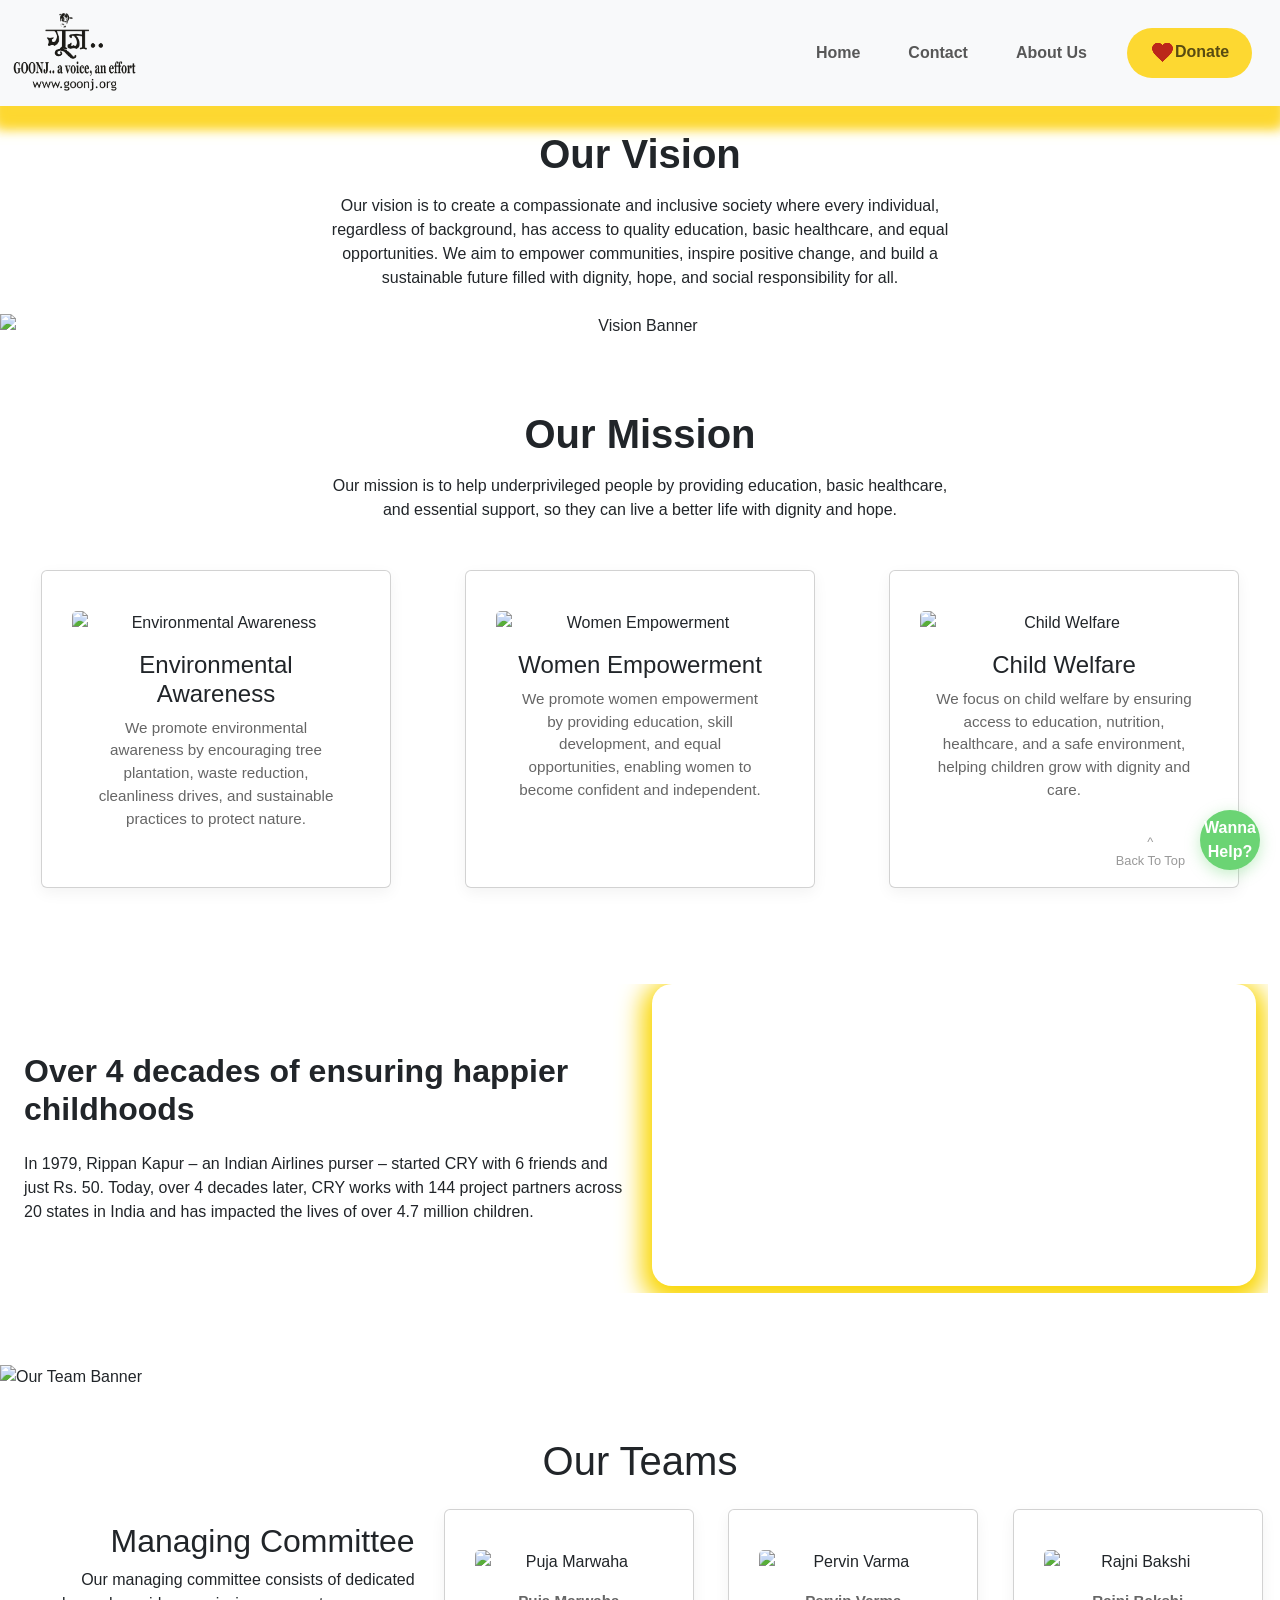
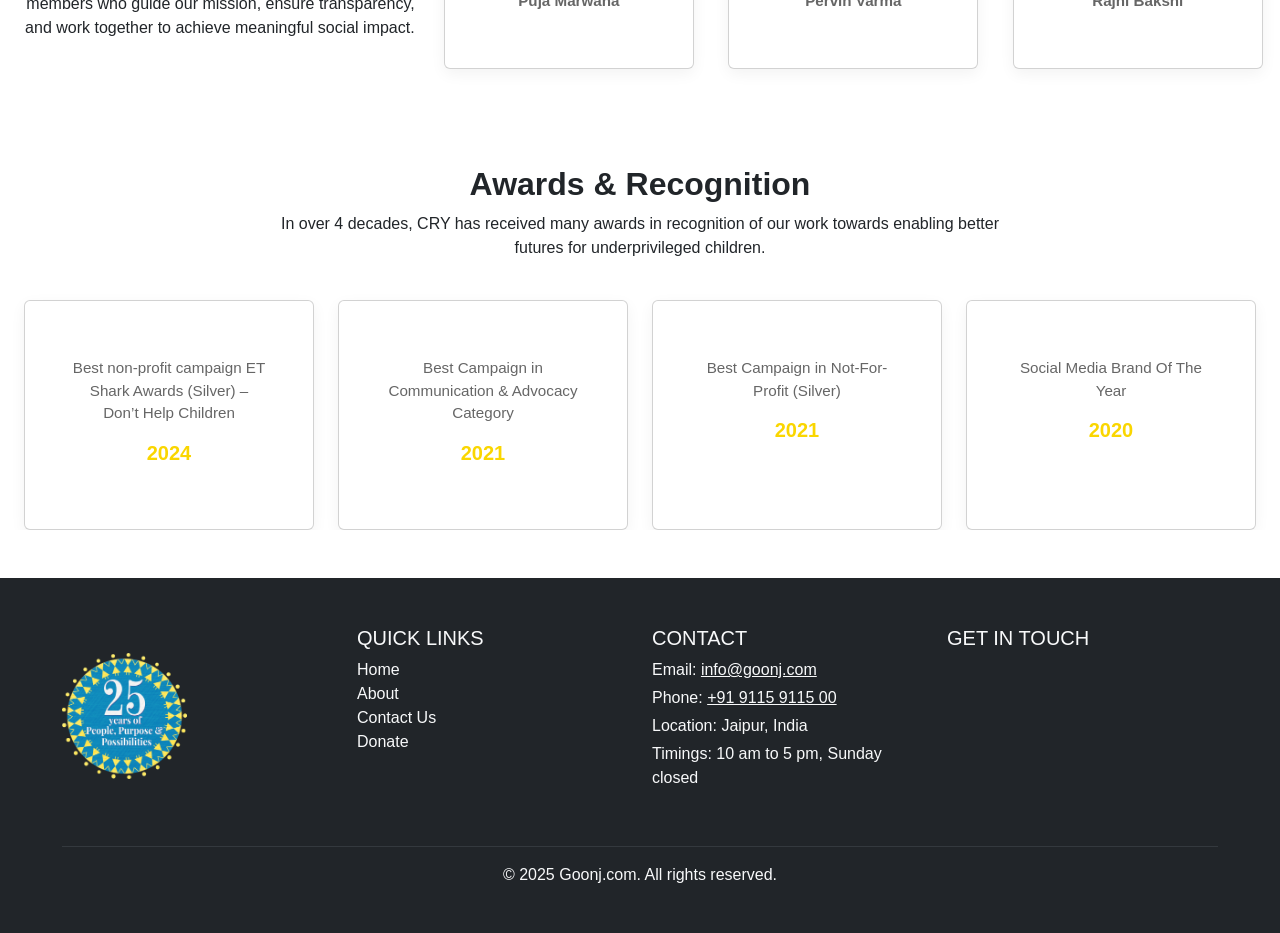
==== about.html @ 70cd9b99 "Last" ====
<!doctype html>
<html lang="en">

<head>
     <meta charset="utf-8">
     <meta name="viewport" content="width=device-width, initial-scale=1">
     <title>Goonj</title>
     <link href="https://cdn.jsdelivr.net/npm/bootstrap@5.3.8/dist/css/bootstrap.min.css" rel="stylesheet"
          integrity="sha384-sRIl4kxILFvY47J16cr9ZwB07vP4J8+LH7qKQnuqkuIAvNWLzeN8tE5YBujZqJLB" crossorigin="anonymous">
     <link rel="stylesheet" href="css/style.css">
     <link rel="stylesheet" href="https://cdn.jsdelivr.net/npm/bootstrap@5.3.8/dist/css/bootstrap.min.css">
</head>

<body>
     <header>
          <nav class="navbar navbar-expand-lg navbar-light bg-light" style="box-shadow: -1px 18px 12px 3px #FDD831;">
               <div class="container-xxl">

                    <a class="navbar-brand" href="index.html">
                         <img src="Images/Logo.png" alt="Logo" class="img-fluid" style="max-height: 80px;">
                    </a>

                    <button class="navbar-toggler" type="button" data-bs-toggle="collapse" data-bs-target="#navbarNav"
                         aria-controls="navbarNav" aria-expanded="false" aria-label="Toggle navigation">
                         <span class="navbar-toggler-icon"></span>
                    </button>

                    <div class="collapse navbar-collapse" id="navbarNav">
                         <ul
                              class="navbar-nav ms-auto d-flex align-items-start align-items-lg-center justify-content-center">
                              <li class="nav-item m-3 fs-6 fw-semibold">
                                   <a class="nav-link" href="index.html">Home</a>
                              </li>
                              <li class="nav-item m-3 fs-6 fw-semibold">
                                   <a class="nav-link" href="contact.html">Contact</a>
                              </li>
                              <li class="nav-item m-3 fs-6 fw-semibold">
                                   <a class="nav-link" href="about.html">About Us</a>
                              </li>
                              <li
                                   class="nav-item Donate fs-6 fw-semibold rounded-5 d-flex align-items-center justify-content-center my-3 m-lg-3">
                                   <a class="nav-link d-flex" href="donate.html">
                                        <img src="Images/RedHeart.png" alt="">
                                        Donate</a>
                              </li>
                         </ul>
                    </div>
               </div>
          </nav>
     </header>

     <div class="container-fluid my-bg px-0">
          <div class="vision-section text-center py-4">

               <div class="container">
                    <h1 class="fw-bold mb-3">Our Vision</h1>

                    <p class="mx-auto mb-4
                col-12
                col-sm-10
                col-md-8
                col-lg-7">
                         Our vision is to create a compassionate and inclusive society where every individual,
                         regardless of background,
                         has access to quality education, basic healthcare, and equal opportunities. We aim to empower
                         communities,
                         inspire positive change, and build a sustainable future filled with dignity, hope, and social
                         responsibility for
                         all.
                    </p>
               </div>

               <div class="container-fluid px-0">
                    <img src="images/about-hero-banner.webp" alt="Vision Banner" class="img-fluid w-100">
               </div>

          </div>
     </div>


     <div class="container-fluid px-0">
          <div class="mission-section text-center mt-5 container-xxl mx-auto px-3">

               <h1 class="fw-bold mb-3">Our Mission</h1>

               <p class="mx-auto mb-5
              col-12
              col-sm-10
              col-md-8
              col-lg-6">
                    Our mission is to help underprivileged people by providing education, basic healthcare, and
                    essential support,
                    so they can live a better life with dignity and hope.
               </p>

               <div class="row g-4 justify-content-center">

                    <!-- Card 1 -->
                    <div class="col-12 col-sm-6 col-lg-4 d-flex justify-content-center">
                         <div class="card h-100 w-100" style="max-width: 350px;">
                              <img src="./images/1.jpg" class="card-img-top img-fluid" alt="Environmental Awareness">
                              <div class="card-body">
                                   <h4 class="card-title">Environmental Awareness</h4>
                                   <p class="card-text">
                                        We promote environmental awareness by encouraging tree plantation, waste
                                        reduction,
                                        cleanliness drives, and sustainable practices to protect nature.
                                   </p>
                              </div>
                         </div>
                    </div>

                    <!-- Card 2 -->
                    <div class="col-12 col-sm-6 col-lg-4 d-flex justify-content-center">
                         <div class="card h-100 w-100" style="max-width: 350px;">
                              <img src="./images/2.jpg" class="card-img-top img-fluid" alt="Women Empowerment">
                              <div class="card-body">
                                   <h4 class="card-title">Women Empowerment</h4>
                                   <p class="card-text">
                                        We promote women empowerment by providing education, skill development, and
                                        equal
                                        opportunities, enabling women to become confident and independent.
                                   </p>
                              </div>
                         </div>
                    </div>

                    <!-- Card 3 -->
                    <div class="col-12 col-sm-6 col-lg-4 d-flex justify-content-center">
                         <div class="card h-100 w-100" style="max-width: 350px;">
                              <img src="./images/3.jpg" class="card-img-top img-fluid" alt="Child Welfare">
                              <div class="card-body">
                                   <h4 class="card-title">Child Welfare</h4>
                                   <p class="card-text">
                                        We focus on child welfare by ensuring access to education, nutrition,
                                        healthcare, and
                                        a safe environment, helping children grow with dignity and care.
                                   </p>
                              </div>
                         </div>
                    </div>

               </div>

               <img src="./images/crayon-strip-bottom.webp" class="img-fluid w-100 mt-5" alt="">

          </div>
     </div>

     <div class="container-fluid py-5">
          <div class="container-xxl">

               <div class="row align-items-center g-4">

                    <!-- Text Content -->
                    <div class="col-12 col-lg-6 d-flex flex-column gap-3
                  text-center text-lg-start">

                         <h2 class="fw-bold">
                              Over 4 decades of ensuring happier childhoods
                         </h2>

                         <p class="mb-0">
                              In 1979, Rippan Kapur – an Indian Airlines purser – started CRY with 6
                              friends and just Rs. 50. Today, over 4 decades later, CRY works with
                              144 project partners across 20 states in India and has impacted the
                              lives of over 4.7 million children.
                         </p>

                    </div>

                    <!-- Video -->
                    <div class="col-12 col-lg-6">
                         <video width="100%" style="box-shadow: 0px 7px 25px 10px #FAD600 ; border-radius: 20px;"
                              src="./images/Video Concept for NGO - DigiStreet Media Pvt. Ltd. (1080p, h264) (online-video-cutter.com).mp4 "
                              autoplay muted loop></video>
                    </div>

               </div>

          </div>
     </div>


     <div class="container-fluid px-0">
          <div class="container-xxl px-0">
               <div class="row g-0">
                    <div class="col-12 mt-4">
                         <img src="images/about-team-banner.webp" alt="Our Team Banner" class="img-fluid w-100 d-block">
                    </div>
               </div>
          </div>
     </div>

     <div class="container-fluid px-0">
          <div class="container-xxl teams py-5">

               <h1 class="text-center mb-4">Our Teams</h1>

               <div class="row align-items-center g-4">

                    <!-- Left Content -->
                    <div class="col-12 col-lg-4 text-center text-lg-end">
                         <h2>Managing Committee</h2>
                         <p>
                              Our managing committee consists of dedicated members who guide our
                              mission, ensure transparency, and work together to achieve meaningful
                              social impact.
                         </p>
                    </div>

                    <!-- Team Cards -->
                    <div class="col-12 col-lg-8">
                         <div class="row g-4 justify-content-center">

                              <!-- Card 1 -->
                              <div class="col-12 col-sm-6 col-md-4 d-flex justify-content-center">
                                   <div class="card h-100 w-100" style="max-width: 250px;">
                                        <img src="https://www.cry.org/wp-content/themes/cry/images/team/rashmi.jpg"
                                             class="card-img-top img-fluid" alt="Puja Marwaha">
                                        <div class="card-body">
                                             <p class="card-text text-center fw-semibold mb-0">
                                                  Puja Marwaha
                                             </p>
                                        </div>
                                   </div>
                              </div>

                              <!-- Card 2 -->
                              <div class="col-12 col-sm-6 col-md-4 d-flex justify-content-center">
                                   <div class="card h-100 w-100" style="max-width: 250px;">
                                        <img src="https://www.cry.org/wp-content/themes/cry/images/team/puja.jpg"
                                             class="card-img-top img-fluid" alt="Pervin Varma">
                                        <div class="card-body">
                                             <p class="card-text text-center fw-semibold mb-0">
                                                  Pervin Varma
                                             </p>
                                        </div>
                                   </div>
                              </div>

                              <!-- Card 3 -->
                              <div class="col-12 col-sm-6 col-md-4 d-flex justify-content-center">
                                   <div class="card h-100 w-100" style="max-width: 250px;">
                                        <img src="https://www.cry.org/wp-content/themes/cry/images/team/yamini.jpg"
                                             class="card-img-top img-fluid" alt="Rajni Bakshi">
                                        <div class="card-body">
                                             <p class="card-text text-center fw-semibold mb-0">
                                                  Rajni Bakshi
                                             </p>
                                        </div>
                                   </div>
                              </div>

                         </div>
                    </div>

               </div>
          </div>
     </div>

     <div class="container-fluid py-5">
          <div class="container-xxl">

               <div class="row mb-4">
                    <div class="col-12 text-center">
                         <h2 class="fw-bold">Awards & Recognition</h2>
                         <p class="mx-auto
                  col-12
                  col-sm-10
                  col-md-8
                  col-lg-7">
                              In over 4 decades, CRY has received many awards in recognition of our work
                              towards enabling better futures for underprivileged children.
                         </p>
                    </div>
               </div>

               <!-- Cards -->
               <div class="row g-4 justify-content-center">

                    <!-- Card 1 -->
                    <div class="col-12 col-sm-6 col-md-4 col-lg-3 d-flex justify-content-center">
                         <div class="card h-100 w-100" style="max-width: 300px;">
                              <img src="https://www.cry.org/wp-content/uploads/shark-awards-cry-brand-2024.png"
                                   class="card-img-top img-fluid" alt="">
                              <div class="card-body text-center">
                                   <p class="card-text">
                                        Best non-profit campaign ET Shark Awards (Silver) – Don’t Help Children
                                   </p>
                                   <h5 class="fw-bold" style="color:#FAD600;">2024</h5>
                              </div>
                         </div>
                    </div>

                    <!-- Card 2 -->
                    <div class="col-12 col-sm-6 col-md-4 col-lg-3 d-flex justify-content-center">
                         <div class="card h-100 w-100" style="max-width: 300px;">
                              <img src="https://www.cry.org/wp-content/uploads/best-campaign-in-communication-advocacy-category-2021.png"
                                   class="card-img-top img-fluid" alt="">
                              <div class="card-body text-center">
                                   <p class="card-text">
                                        Best Campaign in Communication & Advocacy Category
                                   </p>
                                   <h5 class="fw-bold" style="color:#FAD600;">2021</h5>
                              </div>
                         </div>
                    </div>

                    <!-- Card 3 -->
                    <div class="col-12 col-sm-6 col-md-4 col-lg-3 d-flex justify-content-center">
                         <div class="card h-100 w-100" style="max-width: 300px;">
                              <img src="https://www.cry.org/wp-content/uploads/best-campaign-in-not-for-profit-silver-kaliedo-2021.png"
                                   class="card-img-top img-fluid" alt="">
                              <div class="card-body text-center">
                                   <p class="card-text">
                                        Best Campaign in Not-For-Profit (Silver)
                                   </p>
                                   <h5 class="fw-bold" style="color:#FAD600;">2021</h5>
                              </div>
                         </div>
                    </div>

                    <!-- Card 4 -->
                    <div class="col-12 col-sm-6 col-md-4 col-lg-3 d-flex justify-content-center">
                         <div class="card h-100 w-100" style="max-width: 300px;">
                              <img src="https://www.cry.org/wp-content/uploads/acef-logo.jpg"
                                   class="card-img-top img-fluid" alt="">
                              <div class="card-body text-center">
                                   <p class="card-text">
                                        Social Media Brand Of The Year
                                   </p>
                                   <h5 class="fw-bold" style="color:#FAD600;">2020</h5>
                              </div>
                         </div>
                    </div>

               </div>
          </div>
     </div>
     <footer class="footer bg-dark text-light pt-5">
          <div class="container-xxl">
               <div class="row text-center text-lg-start">

                    <div
                         class="col-12 col-lg-3 mb-4 d-flex justify-content-center justify-content-lg-start align-items-center">
                         <img src="Images/footer-logo.png" width="125" height="125">
                         <!-- <h5 class="">Goonj..a voice, an effort</h5> -->
                    </div>

                    <div class="col-12 col-lg-3 mb-4">
                         <h5 class="text-uppercase">Quick Links</h5>
                         <ul class="list-unstyled">
                              <li><a href="index.html" class="footer-link text-light text-decoration-none">Home</a></li>
                              <li><a href="about.html" class="footer-link text-light text-decoration-none">About</a>
                              </li>
                              <li><a href="contact.html" class="footer-link text-light text-decoration-none">Contact
                                        Us</a></li>
                              <li><a href="donate.html" class="footer-link text-light text-decoration-none">Donate</a>
                              </li>
                         </ul>
                    </div>

                    <div class="col-12 col-lg-3 mb-4">
                         <h5 class="text-uppercase">Contact</h5>
                         <address class="mb-0">
                              <p class="mb-1">Email: <a href="mailto:info@goonj.com"
                                        class="text-light">info@goonj.com</a></p>
                              <p class="mb-1">Phone: <a href="tel:+919115911500" class="text-light">+91 9115 9115 00</a>
                              </p>
                              <p class="mb-1">Location: Jaipur, India</p>
                              <p>Timings: 10 am to 5 pm, Sunday closed</p>
                         </address>
                    </div>

                    <div class="col-12 col-lg-3 mb-4">
                         <h5 class="text-uppercase mb-3">Get In Touch</h5>
                         <div class="d-flex align-items-center justify-content-center justify-content-lg-start gap-4">
                              <i class="fa-brands fa-facebook fa-2x"></i>
                              <i class="fa-brands fa-instagram fa-2x"></i>
                              <i class="fa-brands fa-x-twitter fa-2x"></i>
                              <i class="fa-brands fa-linkedin fa-2x"></i>
                         </div>
                    </div>
               </div>

               <hr class="border-secondary">

               <div class="text-center pb-3">
                    <p class="mb-0">&copy; 2025 Goonj.com. All rights reserved.</p>
               </div>
          </div>
     </footer>
     <div class="floating-controls">
          <button class="btn-top">^ <br> <span>Back To Top</span></button>
          <a href="donate.html">
               <button class="btn-help">Wanna Help?</button>
          </a>
     </div>


     <script src="https://cdn.jsdelivr.net/npm/bootstrap@5.3.8/dist/js/bootstrap.bundle.min.js"
          integrity="sha384-FKyoEForCGlyvwx9Hj09JcYn3nv7wiPVlz7YYwJrWVcXK/BmnVDxM+D2scQbITxI"
          crossorigin="anonymous"></script>
     <script src="js/script.js"></script>

</body>

</html>
---- css/style.css ----
/* 
   RESET & DEFAULTS
 */
* {
     margin: 0;
     padding: 0;
     box-sizing: border-box;
     scroll-behavior: smooth;
}

@import url('https://fonts.googleapis.com/css2?family=Gloria+Hallelujah&family=Inter:ital,opsz,wght@0,14..32,100..900;1,14..32,100..900&display=swap');

* {
     padding: 0;
     margin: 0;
     box-sizing: border-box;
     font-family: "Inter", sans-serif;
}
.scroller{
     cursor: pointer;
}

header {
     background-color: #F5F6F9;
     box-shadow: -1px 18px 12px 3px #FDD831;
     width: 100%;
}

.Donate {
     width: 125px;
     height: 50px;
     background-color: #FDD831;
}
img {
    max-width: 100%;
    height: auto;
    display: block;
}

/* FIX HORIZONTAL SCROLL ISSUE */
html, body {
    width: 100%;
    max-width: 100%;
    overflow-x: hidden;
}


.contact-section {
     padding: 60px 0;
}

.contact-info i {
     font-size: 20px;
     color: #198754;
}

.contact-card {
     background: #F5F5F5;
     padding: 25px;
     border-radius: 25px;
     transition: 500ms ease-in-out;
}

.contact-card:hover {
     box-shadow: 0px 0px 10px 1px #FAD600;

}

.DonateCall {
     font-family: "Gloria Hallelujah", cursive;
     font-weight: 600;
     color: #fdd831;
}

/* body {
    font-family: 'Nunito', sans-serif;
    color: #333;
    line-height: 1.6;
    background-color: #fffbf0;
    overflow-x: hidden;
} */

h1,
h2,
h3 {
     color: #1a1a1a;
     font-weight: 800;
}

/* 
   HERO SECTION (CLEAN VIDEO)
 */
.hero {
     display: flex;
     justify-content: space-between;
     align-items: center;
     min-height: 100vh;
     padding: 40px 8%;
     position: relative;
     gap: 50px;
}

.hero-content {
     flex: 1;
     max-width: 600px;
     z-index: 2;
}

.hero-content h1 {
     font-size: 3.8rem;
     line-height: 1.1;
     margin-bottom: 40px;
}

/* Handwritten font */
.handwritten-highlight {
     font-family: 'Caveat', cursive;
     color: #FFD700;
     font-size: 4.5rem;
     font-weight: 700;
     position: relative;
     display: inline-block;
}

.handwritten-highlight::after {
     content: '✨';
     font-size: 2rem;
     position: absolute;
     top: -20px;
     right: -30px;
     opacity: 0.8;
}

/* Hero Button */
.btn-heart {
     background-color: #FFD700;
     color: #1a1a1a;
     padding: 16px 45px;
     border-radius: 50px;
     font-size: 1.2rem;
     font-weight: 800;
     border: none;
     cursor: pointer;
     box-shadow: 0 10px 25px rgba(255, 215, 0, 0.4);
     transition: all 0.3s ease;
     display: inline-flex;
     align-items: center;
     gap: 10px;
}

.btn-heart:hover {
     transform: translateY(-5px) scale(1.02);
     box-shadow: 0 15px 35px rgba(255, 215, 0, 0.5);
     background-color: #ffdf2b;
}

/* Updated Visual Section (No Blob) */
.hero-visual {
     flex: 1.2;
     position: relative;
     display: flex;
     justify-content: center;
     align-items: center;
     height: auto;
     /* Let it fit the video height */
}

.hero-video {
     width: 100%;
     height: auto;
     max-height: 500px;
     object-fit: cover;
     border-radius: 20px;
     /* Clean rounded corners */
     box-shadow: 0 20px 40px rgba(0, 0, 0, 0.1);
     /* Soft shadow for depth */
}

/* Scroll Indicator */
.scroll-indicator {
     position: absolute;
     bottom: 30px;
     left: 50%;
     transform: translateX(-50%);
     text-align: center;
}

.scroll-dot {
     width: 12px;
     height: 12px;
     background: #FFD700;
     border-radius: 50%;
     margin: 0 auto 10px;
     animation: bounce 2s infinite;
}

@keyframes bounce {

     0%,
     100% {
          transform: translateY(0);
     }

     50% {
          transform: translateY(10px);
     }
}

/* 
   ABOUT SECTION
 */
.about {
     padding: 80px 50px;
     background-color: #fff;
     text-align: center;
}

.about-content h2 {
     font-size: 2.5rem;
     margin-bottom: 20px;
}

.about-content>p {
     max-width: 700px;
     margin: 0 auto 50px;
     font-size: 1.1rem;
     color: #666;
}

.stats {
     display: flex;
     justify-content: space-around;
     gap: 40px;
     flex-wrap: wrap;
     margin-top: 50px;
}

.stat-item h3 {
     font-size: 2.5rem;
     color: #FFD700;
     margin-bottom: 10px;
}

.stat-item p {
     color: #555;
     font-weight: 700;
}

/* 
   WHAT WE DO
 */
.what-we-do {
     padding: 80px 50px;
     background: #fffbf0;
}

.what-we-do h2 {
     text-align: center;
     font-size: 2.5rem;
     margin-bottom: 60px;
}

.cards-container {
     display: grid;
     grid-template-columns: repeat(4, 1fr);
     gap: 30px;
     max-width: 1200px;
     margin: 0 auto;
}

.card {
     background: #fff;
     padding: 40px 30px;
     border-radius: 15px;
     text-align: center;
     border: 2px solid transparent;
     transition: all 0.3s ease;
     box-shadow: 0 5px 15px rgba(0, 0, 0, 0.05);
}

.card:hover {
     transform: translateY(-10px);
     border-color: #FFD700;
     box-shadow: 0 10px 30px rgba(255, 215, 0, 0.2);
}

.card-icon {
     font-size: 3rem;
     margin-bottom: 20px;
}

.card h3 {
     font-size: 1.5rem;
     margin-bottom: 15px;
}

.card p {
     font-size: 0.95rem;
     color: #666;
}

/* 
   DONATION SLIDER
*/
.donation-options {
     padding: 80px 50px;
     background-color: #fff;
     overflow: hidden;
}

.donation-container {
     max-width: 1200px;
     margin: 0 auto;
     display: flex;
     align-items: center;
     gap: 50px;
     position: relative;
}

.donation-text {
     flex: 0 0 35%;
     max-width: 400px;
}

.donation-text h2 {
     font-size: 2.5rem;
     line-height: 1.2;
     margin-bottom: 20px;
}

.highlight-hand {
     font-family: 'Caveat', cursive;
     color: #FFD700;
     font-weight: 400;
     font-size: 3rem;
}

.btn-yellow {
     background-color: #FFD700;
     color: #1a1a1a;
     padding: 15px 30px;
     border-radius: 50px;
     font-weight: 700;
     border: none;
     cursor: pointer;
     box-shadow: 0 4px 10px rgba(255, 215, 0, 0.4);
     margin-top: 20px;
     transition: transform 0.2s;
}

.btn-yellow:hover {
     transform: translateY(-2px);
}

/* Slider Mechanism */
.slider-wrapper {
     flex: 1;
     position: relative;
     display: flex;
     align-items: center;
}

.slider-track {
     display: flex;
     gap: 30px;
     overflow-x: auto;
     scroll-behavior: smooth;
     padding: 20px 10px 40px 10px;
     scrollbar-width: none;
}

.slider-track::-webkit-scrollbar {
     display: none;
}

.donation-card {
     min-width: 300px;
     background: #fff;
     border-radius: 12px;
     overflow: hidden;
     box-shadow: 0 5px 20px rgba(0, 0, 0, 0.08);
     border-bottom: 5px solid #FFD700;
     transition: transform 0.3s ease;
}

.donation-card:hover {
     transform: translateY(-5px);
}

.card-img {
     height: 200px;
     width: 100%;
}

.card-img img {
     width: 100%;
     height: 100%;
     object-fit: cover;
}

.card-body {
     padding: 20px;
     text-align: center;
}

.card-body h3 {
     font-size: 1rem;
     margin-bottom: 10px;
     text-transform: uppercase;
     letter-spacing: 0.5px;
}

/* Slider Arrows */
.slider-nav {
     position: absolute;
     left: -25px;
     top: 50%;
     transform: translateY(-50%);
     display: flex;
     flex-direction: column;
     gap: 15px;
     z-index: 10;
}

.nav-arrow {
     width: 50px;
     height: 50px;
     border-radius: 50%;
     border: 1px solid #eee;
     background: #fff;
     cursor: pointer;
     box-shadow: 0 4px 10px rgba(0, 0, 0, 0.1);
     font-size: 1.2rem;
     transition: 0.2s;
}

.nav-arrow:hover {
     background: #FFD700;
}

/* 
   IMPACT SECTION
 */
.impact {
     padding: 100px 50px;
     background: #fff;
     position: relative;
}

.impact-header {
     text-align: center;
     margin-bottom: 80px;
}

.impact-header h2 {
     font-size: 2.2rem;
}

.highlight-script {
     font-family: 'Caveat', cursive;
     color: #FFD700;
     font-size: 3rem;
}


.impact-container {
     display: flex;
     flex-wrap: wrap;
     justify-content: center;
     gap: 40px;
     max-width: 1200px;
     margin: 0 auto;
}

.impact-card {
     background: #fff;
     border-radius: 12px;
     padding: 20px 30px 40px;
     text-align: center;
     box-shadow: 0 10px 40px rgba(0, 0, 0, 0.05);
     border: 1px solid #eee;
     flex: 0 1 calc(33.333% - 40px);
     min-width: 300px;
     position: relative;
     margin-top: 40px;
     transition: transform 0.3s ease;
}

.impact-card:hover {
     transform: translateY(-5px);
}

.card-image-wrapper {
     width: 80px;
     height: 80px;
     margin: -60px auto 20px;
     background: #fff;
     border-radius: 50%;
     display: flex;
     align-items: center;
     justify-content: center;
     position: relative;
     z-index: 2;
     box-shadow: 0 5px 15px rgba(0, 0, 0, 0.1);
}

.card-image-wrapper img {
     width: 50%;
     height: auto;
}

.impact-card h3 {
     font-size: 2.5rem;
     color: #555;
     margin-bottom: 10px;
}

.impact-title {
     font-size: 1.1rem;
     color: #666;
}

.impact-footnote {

     font-size: 0.75rem;
     color: #999;
     font-style: italic;
     border-top: 1px solid #f0f0f0;
     padding-top: 10px;
     margin-top: 15px;
}

/* 
   CTA & FOOTER
 */
.cta {
     padding: 100px 50px;
     background: linear-gradient(135deg, #FFD700, #ffed4e);
     text-align: center;
}

.cta h2 {
     margin-bottom: 20px;
     font-size: 2.5rem;
}

.cta p {
     margin-bottom: 40px;
     font-size: 1.2rem;
}

.btn-large {
     padding: 18px 50px;
     font-size: 1.2rem;
     background: #1a1a1a;
     color: #FFD700;
     border: none;
     border-radius: 50px;
     cursor: pointer;
}

footer {
     background: #1a1a1a;
     color: #fff;
     padding: 60px 50px 30px;
}

.footer-content {
     display: grid;
     grid-template-columns: repeat(3, 1fr);
     gap: 50px;
     margin-bottom: 40px;
}

.footer-section h4 {
     color: #FFD700;
     margin-bottom: 20px;
}

.footer-section ul {
     list-style: none;
}

.footer-section li {
     margin-bottom: 10px;
}

.footer-section a {
     color: #ccc;
     text-decoration: none;
}

.footer-section a:hover {
     color: #FFD700;
}

.social-links {
     display: flex;
     gap: 20px;
}

.footer-bottom {
     border-top: 1px solid #333;
     padding-top: 30px;
     text-align: center;
     color: #999;
}


/* Floating Buttons */
.floating-controls {
     position: fixed;
     bottom: 30px;
     right: 30px;
     display: flex;
     align-items: flex-end;
     gap: 15px;
     z-index: 1000;
}

.btn-help {
     background-color: #6bd474;
     color: white;
     border: none;
     border-radius: 50%;
     width: 60px;
     height: 60px;
     font-weight: bold;
     font-size: 1rem;
     cursor: pointer;
     box-shadow: 0 4px 15px rgba(107, 212, 116, 0.4);
     transition: transform 0.3s;
}

.btn-help:hover {
     transform: scale(1.1);
}

.btn-top {
     background: transparent;
     border: none;
     color: #999;
     cursor: pointer;
     text-align: center;
     font-size: 0.8rem;
}

/* Responsive */
@media (max-width: 1024px) {
     .cards-container {
          grid-template-columns: repeat(2, 1fr);
     }

     .footer-content {
          grid-template-columns: repeat(2, 1fr);
     }
}

@media (max-width: 900px) {
     .hero {
          flex-direction: column;
          text-align: center;
          padding-top: 80px;
     }

     .hero-visual {
          width: 100%;
          margin-top: 30px;
     }

     .impact-card {
          flex: 0 1 calc(50% - 40px);
     }

     .donation-container {
          flex-direction: column;
          align-items: flex-start;
     }

     .donation-text {
          max-width: 100%;
     }

     .slider-nav {
          display: none;
     }
}

@media (max-width: 600px) {
     .cards-container {
          grid-template-columns: 1fr;
     }

     .impact-card {
          flex: 0 1 100%;
     }

     .footer-content {
          grid-template-columns: 1fr;
     }
}
.slider-wrapper {
    overflow: hidden;
    width: 100%;
}

.slider-track {
    display: flex;
    gap: 20px;
    max-width: 100%;
}
.floating-controls {
    right: 20px;
    max-width: 100vw;
}
section {
    overflow-x: hidden;
}
.container,
.container-fluid,
.container-xxl {
    overflow-x: hidden;
}
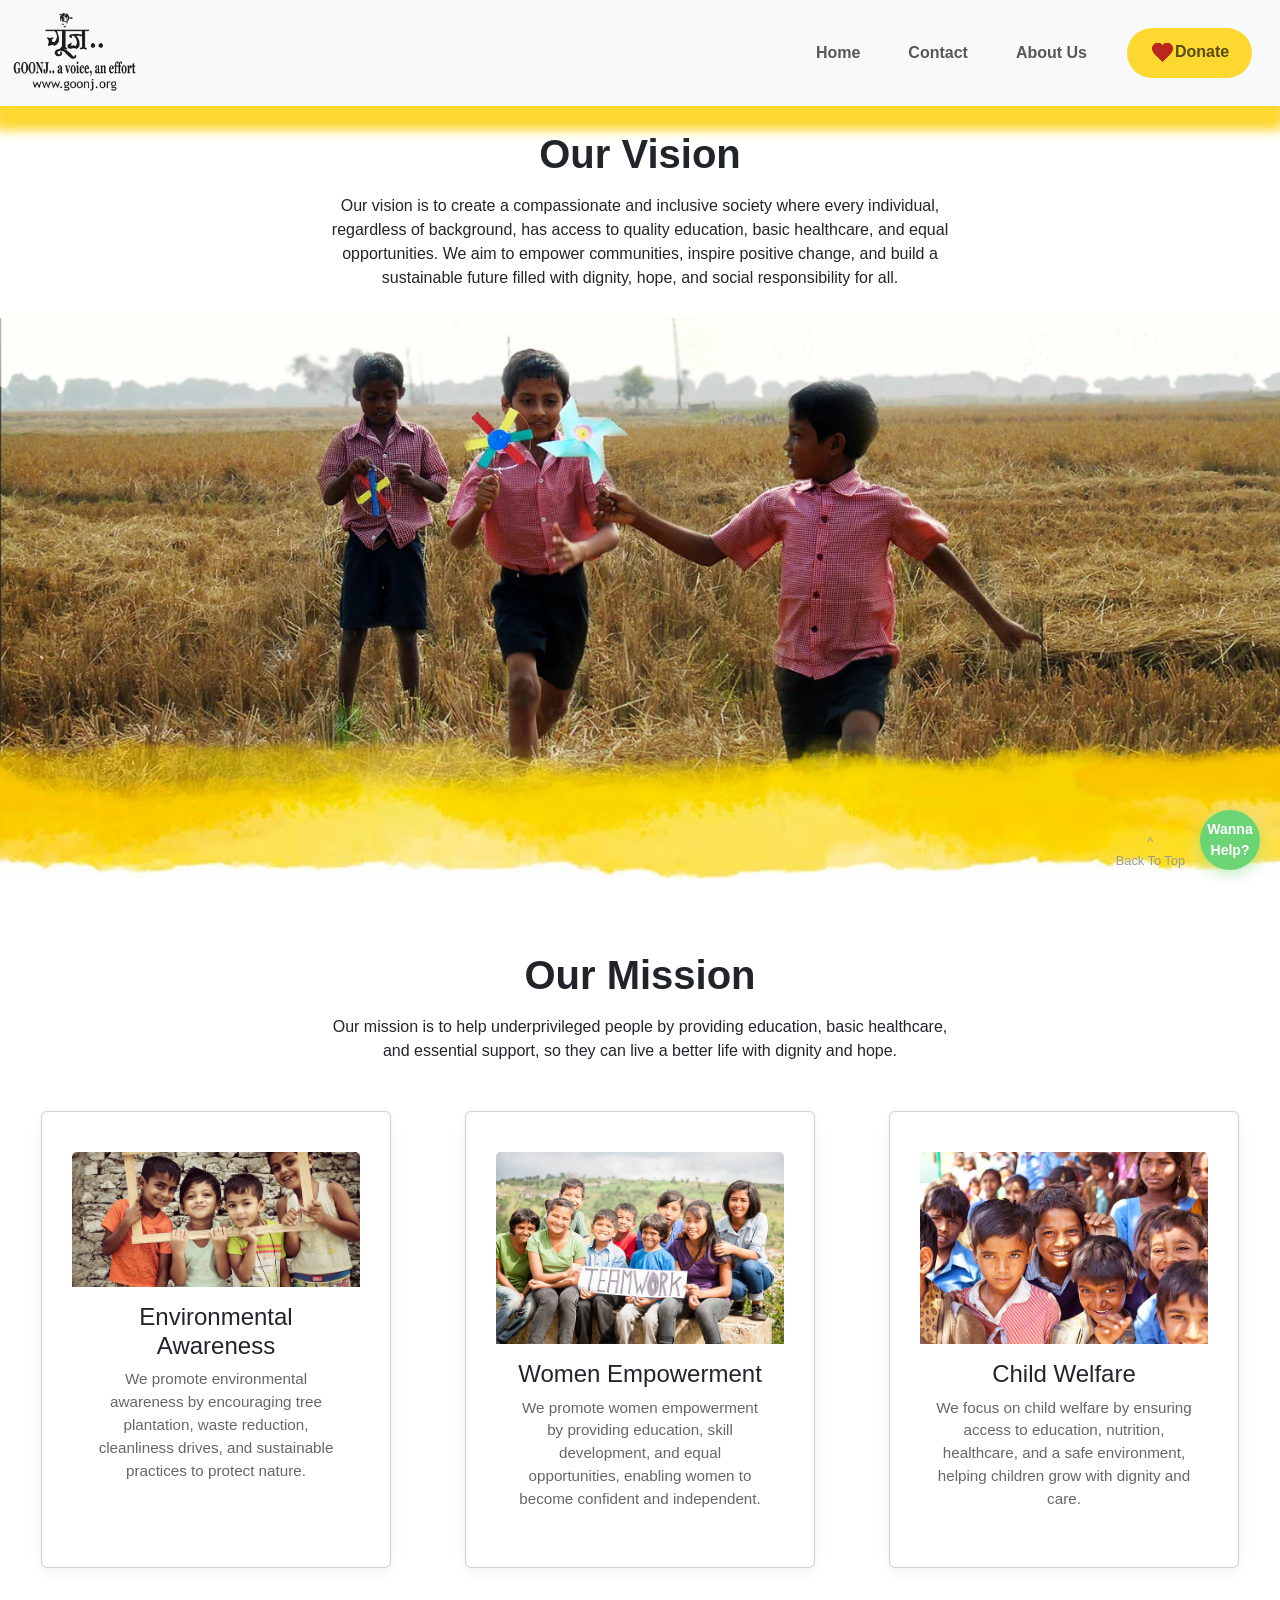
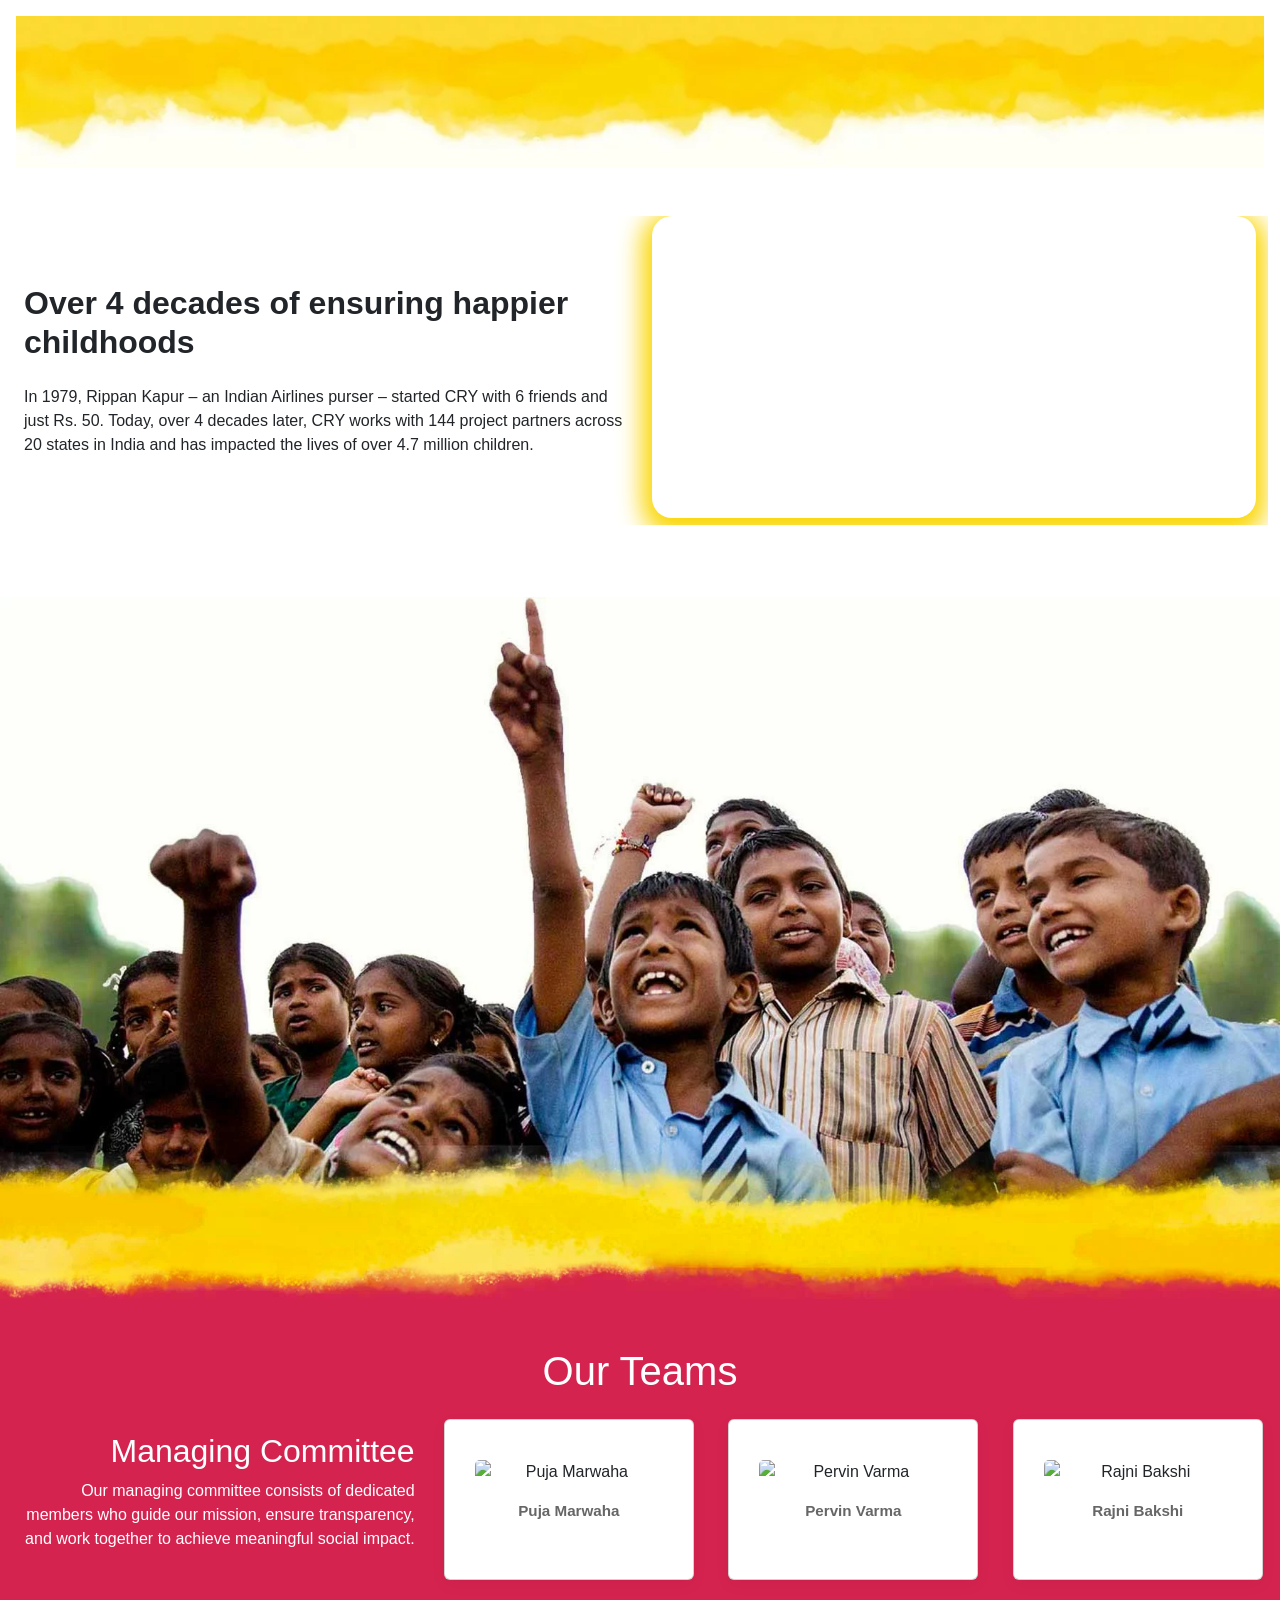
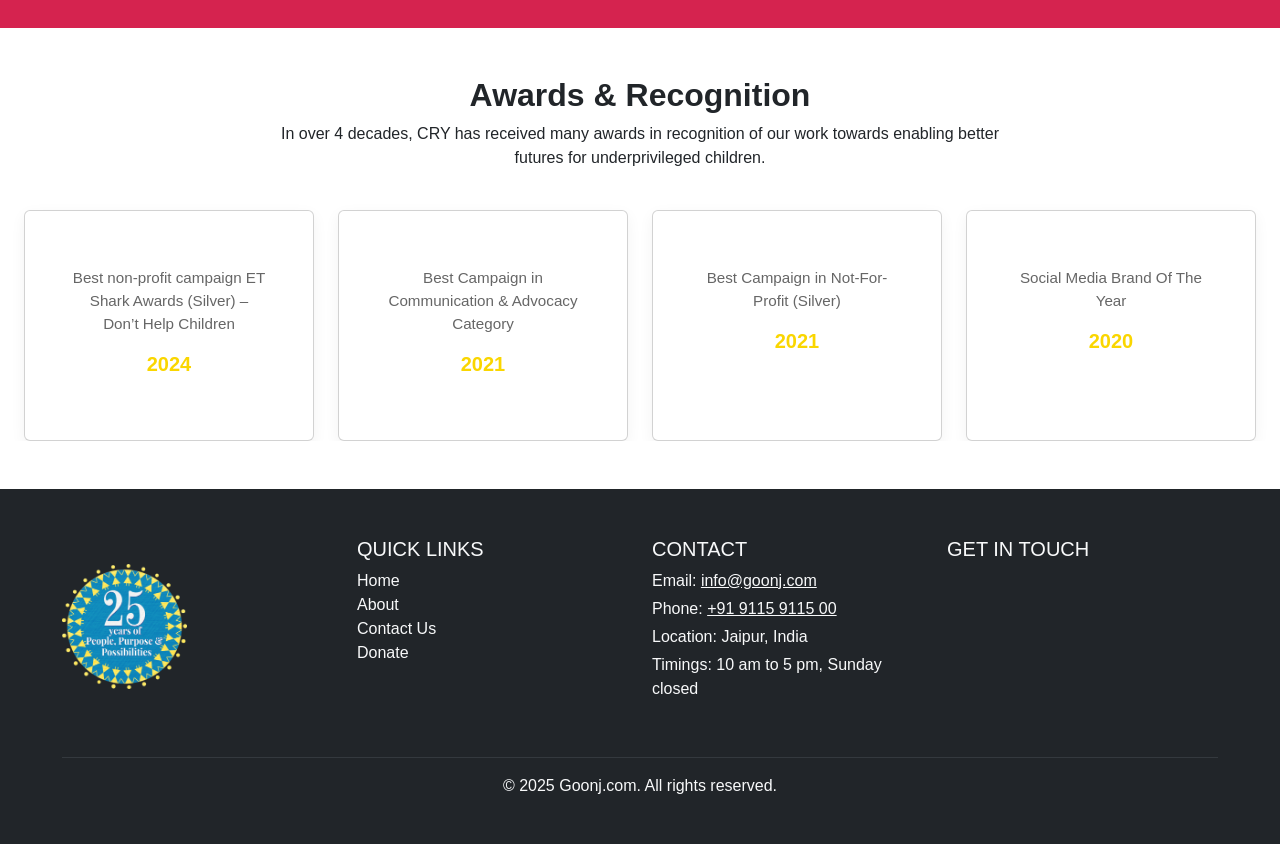
==== commit 7d22b533: "2nd last" ====
--- a/about.html
+++ b/about.html
@@ -5,9 +5,10 @@
      <meta charset="utf-8">
      <meta name="viewport" content="width=device-width, initial-scale=1">
      <title>Goonj</title>
-     <link href="https://cdn.jsdelivr.net/npm/bootstrap@5.3.8/dist/css/bootstrap.min.css" rel="stylesheet"
-          integrity="sha384-sRIl4kxILFvY47J16cr9ZwB07vP4J8+LH7qKQnuqkuIAvNWLzeN8tE5YBujZqJLB" crossorigin="anonymous">
      <link rel="stylesheet" href="css/style.css">
+     <link rel="stylesheet" href="https://cdnjs.cloudflare.com/ajax/libs/font-awesome/7.0.1/css/all.min.css"
+          integrity="sha512-2SwdPD6INVrV/lHTZbO2nodKhrnDdJK9/kg2XD1r9uGqPo1cUbujc+IYdlYdEErWNu69gVcYgdxlmVmzTWnetw=="
+          crossorigin="anonymous" referrerpolicy="no-referrer" />
      <link rel="stylesheet" href="https://cdn.jsdelivr.net/npm/bootstrap@5.3.8/dist/css/bootstrap.min.css">
 </head>
 
@@ -71,7 +72,7 @@
                </div>
 
                <div class="container-fluid px-0">
-                    <img src="images/about-hero-banner.webp" alt="Vision Banner" class="img-fluid w-100">
+                    <img src="Images/about-hero-banner.webp" alt="Vision Banner" class="img-fluid w-100">
                </div>
 
           </div>
@@ -98,7 +99,7 @@
                     <!-- Card 1 -->
                     <div class="col-12 col-sm-6 col-lg-4 d-flex justify-content-center">
                          <div class="card h-100 w-100" style="max-width: 350px;">
-                              <img src="./images/1.jpg" class="card-img-top img-fluid" alt="Environmental Awareness">
+                              <img src="./Images/1.jpg" class="card-img-top img-fluid" alt="Environmental Awareness">
                               <div class="card-body">
                                    <h4 class="card-title">Environmental Awareness</h4>
                                    <p class="card-text">
@@ -113,7 +114,7 @@
                     <!-- Card 2 -->
                     <div class="col-12 col-sm-6 col-lg-4 d-flex justify-content-center">
                          <div class="card h-100 w-100" style="max-width: 350px;">
-                              <img src="./images/2.jpg" class="card-img-top img-fluid" alt="Women Empowerment">
+                              <img src="./Images/2.jpg" class="card-img-top img-fluid" alt="Women Empowerment">
                               <div class="card-body">
                                    <h4 class="card-title">Women Empowerment</h4>
                                    <p class="card-text">
@@ -128,7 +129,7 @@
                     <!-- Card 3 -->
                     <div class="col-12 col-sm-6 col-lg-4 d-flex justify-content-center">
                          <div class="card h-100 w-100" style="max-width: 350px;">
-                              <img src="./images/3.jpg" class="card-img-top img-fluid" alt="Child Welfare">
+                              <img src="./Images/3.jpg" class="card-img-top img-fluid" alt="Child Welfare">
                               <div class="card-body">
                                    <h4 class="card-title">Child Welfare</h4>
                                    <p class="card-text">
@@ -142,7 +143,7 @@
 
                </div>
 
-               <img src="./images/crayon-strip-bottom.webp" class="img-fluid w-100 mt-5" alt="">
+               <img src="./Images/crayon-strip-bottom.webp" class="img-fluid w-100 mt-5" alt="">
 
           </div>
      </div>
@@ -172,7 +173,7 @@
                     <!-- Video -->
                     <div class="col-12 col-lg-6">
                          <video width="100%" style="box-shadow: 0px 7px 25px 10px #FAD600 ; border-radius: 20px;"
-                              src="./images/Video Concept for NGO - DigiStreet Media Pvt. Ltd. (1080p, h264) (online-video-cutter.com).mp4 "
+                              src="./Images/Video Concept for NGO - DigiStreet Media Pvt. Ltd. (1080p, h264) (online-video-cutter.com).mp4 "
                               autoplay muted loop></video>
                     </div>
 
@@ -186,23 +187,23 @@
           <div class="container-xxl px-0">
                <div class="row g-0">
                     <div class="col-12 mt-4">
-                         <img src="images/about-team-banner.webp" alt="Our Team Banner" class="img-fluid w-100 d-block">
+                         <img src="Images/about-team-banner.webp" alt="Our Team Banner" class="img-fluid w-100 d-block">
                     </div>
                </div>
           </div>
      </div>
 
      <div class="container-fluid px-0">
-          <div class="container-xxl teams py-5">
-
-               <h1 class="text-center mb-4">Our Teams</h1>
+          <div class="container-xxl teams py-5" style="background-color: #d5234f;">
+
+               <h1 class="text-center mb-4" style="color: white;">Our Teams</h1>
 
                <div class="row align-items-center g-4">
 
                     <!-- Left Content -->
                     <div class="col-12 col-lg-4 text-center text-lg-end">
-                         <h2>Managing Committee</h2>
-                         <p>
+                         <h2 style="color: white;">Managing Committee</h2>
+                         <p style="color: white;">
                               Our managing committee consists of dedicated members who guide our
                               mission, ensure transparency, and work together to achieve meaningful
                               social impact.
--- a/css/style.css
+++ b/css/style.css
@@ -626,7 +626,7 @@
      width: 60px;
      height: 60px;
      font-weight: bold;
-     font-size: 1rem;
+     font-size: 14px;
      cursor: pointer;
      box-shadow: 0 4px 15px rgba(107, 212, 116, 0.4);
      transition: transform 0.3s;
